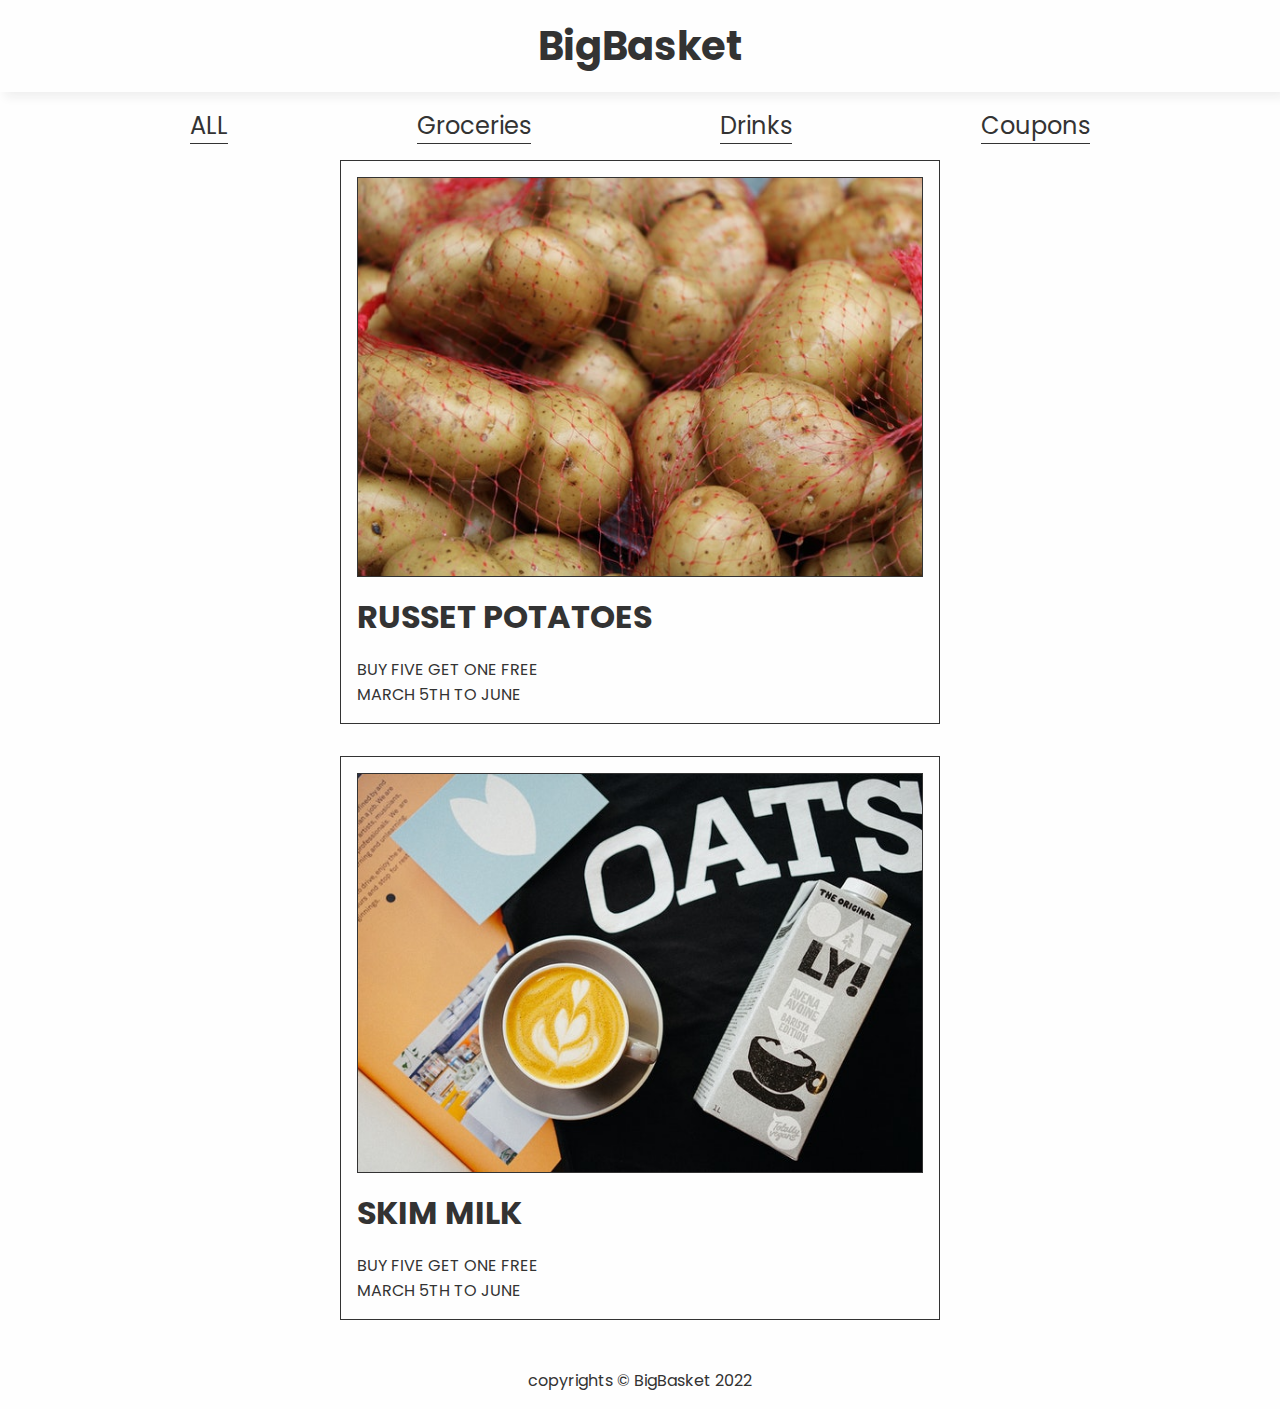
==== coupons.html @ 8442f88d "mukeshD" ====
<!DOCTYPE html>
<html lang="en">
  <head>
    <meta charset="UTF-8" />
    <meta http-equiv="X-UA-Compatible" content="IE=edge" />
    <meta name="viewport" content="width=device-width, initial-scale=1.0" />
    <title>BigBasket</title>

    <link rel="icon" type="image/x-icon" href="/img/fav-icon.ico" />

    <link rel="stylesheet" href="style.css" />

    <link
      rel="stylesheet"
      href="https://cdnjs.cloudflare.com/ajax/libs/font-awesome/6.1.1/css/all.min.css"
      integrity="sha512-KfkfwYDsLkIlwQp6LFnl8zNdLGxu9YAA1QvwINks4PhcElQSvqcyVLLD9aMhXd13uQjoXtEKNosOWaZqXgel0g=="
      crossorigin="anonymous"
      referrerpolicy="no-referrer"
    />
  </head>
  <body>
    <div class="header-main">
      <div class="container header">
        <i class="fa-solid fa-bars"></i>
        <h2 class="header-title">BigBasket</h2>
        <a href="./cart.html" class="cart-link"
          ><i class="fa-solid fa-cart-arrow-down"></i
        ></a>
      </div>
    </div>

    <nav>
      <div class="container nav">
        <a href="./homescreen.html">ALL</a>
        <a href="./groceries.html">Groceries</a>
        <a href="./drinks.html">Drinks</a>
        <a href="./coupons.html">Coupons</a>
      </div>
    </nav>

    <div class="items container-sm">
      <!-- coupon -->
      <div class="coupon">
        <div class="coupon-img">
          <img src="./img/potatoes-coupon.jpg" alt="" />
        </div>
        <div class="coupon-bottom">
          <h2 class="coupon-title">Russet potatoes</h2>
          <p class="coupon-desc">
            Buy five get one free <br />
            march 5th to june
          </p>
        </div>
      </div>

      <!-- coupon -->
      <div class="coupon">
        <div class="coupon-img">
          <img src="./img/milk-coupon.jpg" alt="" />
        </div>
        <div class="coupon-bottom">
          <h2 class="coupon-title">skim milk</h2>
          <p class="coupon-desc">
            Buy five get one free <br />
            march 5th to june
          </p>
        </div>
      </div>
    </div>

    <footer class="container">
      <p class="footer-text">copyrights &copy; BigBasket 2022</p>
    </footer>
  </body>
</html>
---- style.css ----
@import url('https://fonts.googleapis.com/css2?family=Poppins:wght@400;500;700&display=swap');

:root {
  --text-clr: #333;
  --text-clr-sec: #999;
  --bgc-clr: #fefefe;
  --sec-clr: #f50057;
}

/* utilities */

* {
  margin: 0;
  padding: 0;
  box-sizing: border-box;
  font-family: 'Poppins', sans-serif;
}

body {
  color: var(--text-clr);
  background-color: var(--bgc-clr);
}

.container-sm {
  width: 95%;
  max-width: 600px;
  margin: 0 auto;
}

.btn {
  display: inline-block;
  text-decoration: none;
  color: var(--bgc-clr);
  background-color: var(--sec-clr);
  padding: 1rem 2rem;
  border-radius: 5px;
  border: 2px solid var(--sec-clr);

  transition: all 0.2s ease;
}

.btn:hover {
  background-color: var(--bgc-clr);
  color: var(--sec-clr);
}

img {
  max-width: 100%;
}

/* splash */

.splash,
.signin {
  padding: 4rem 0;
  min-height: 100vh;
  display: flex;
  flex-direction: column;
  justify-content: center;
  align-items: center;
}

.header-img {
  max-width: 200px;
  width: 100%;

  display: inline-block;
  margin-bottom: 2rem;
}

.splash-title {
  font-size: 1.75rem;
  text-decoration: none;
  color: var(--text-clr);
  margin-bottom: 1rem;
}

.splash-text {
  max-width: 50ch;
  margin-bottom: 1rem;
  color: var(--text-clr-sec);
  text-align: center;
}

/* signin and signup */

.form {
  width: 100%;
}

input {
  width: 100%;
  display: block;
  margin-bottom: 1rem;
  padding: 0.75rem 0.5rem;
  font-size: 1rem;
  border: 1px solid var(--text-clr-sec);
  border-radius: 5px;
}

.forget-password,
.signup {
  display: block;
  font-size: 0.75rem;
  color: #333;
  text-decoration: none;
  font-weight: 500;
}

.signin-btn,
.signup-btn {
  width: 100%;
  text-align: center;
}

.form-text-bottom {
  width: 100%;
  display: flex;
  justify-content: space-between;
  padding: 1rem 0.5rem;
}

.signup-options {
  width: 100%;
}

.signup-options-text {
  text-align: center;
  margin-bottom: 1rem;
  font-size: 1.5rem;
  font-weight: 500;
}

.social-icons {
  display: flex;
  justify-content: space-evenly;
  align-items: center;
}

.social-icons > i {
  font-size: 2rem;
  display: block;
}

/* home screen */

.container {
  width: 95%;
  max-width: 900px;
  margin: 0 auto;
}

.header-main {
  box-shadow: 5px 5px 10px #eee;
}

.cart-link {
  font-size: 2rem;
  color: var(--text-clr);
}

.header {
  display: flex;
  justify-content: space-between;
  align-items: center;

  padding: 1rem 0;
}

.header > i {
  font-size: 2rem;
}
.header-title {
  font-size: 2.5rem;
}

.nav {
  padding: 1rem 0;

  display: flex;
  justify-content: space-between;
  align-items: center;
}

.nav > a {
  text-decoration: none;
  color: var(--text-clr);
  border-bottom: 1px solid var(--text-clr);

  font-size: 1.5rem;
}

.item {
  border: 1px solid var(--text-clr);
  padding: 2rem;
  border-radius: 2px;
  margin-bottom: 1rem;
}

.item-top {
  display: grid;
  grid-template-columns: 3fr 2fr;
  column-gap: 1rem;
  margin-bottom: 2rem;
}

.item-top-info {
  /* align-self: center; */
}

.item-title {
  font-size: 2rem;
  text-transform: capitalize;
  margin-bottom: 0.5rem;
}

.product-link {
  text-decoration: underline;
  color: var(--text-clr);
}

.item-desc {
  line-height: 1.6;
}

.item-top-img > img {
  width: 100%;
  height: 200px;
  object-fit: cover;
  border-radius: 5px;
  box-shadow: 5px 5px 10px #ccc;
}

.item-bottom {
  display: flex;
  justify-content: space-between;
  align-items: center;
}

.item-price {
  font-weight: 500;
  font-size: 2rem;
  text-transform: uppercase;
}

.footer-text {
  text-align: center;
  padding: 1rem 0;
}

/* product */

.product {
  border: 1px solid var(--text-clr);
  padding: 1rem;
}

.product-top > img {
  width: 100%;
  height: 400px;
  object-fit: cover;

  margin-bottom: 1rem;
}

.product-info {
  display: flex;
  justify-content: space-between;
  align-items: center;

  margin-bottom: 1rem;
}

.product-desc {
  margin-bottom: 1rem;
}

.product-btns {
  display: flex;
  justify-content: space-between;
}

/* cart */

.cart-desc {
  line-height: 2;
}

.cart-bottom {
  display: flex;
  justify-content: space-between;
  align-items: center;
}

.cart-price {
  font-size: 2rem;
  font-weight: 500;
}

/* orders */

.order {
  border: 1px solid var(--text-clr);
  padding: 1rem;
}

.order-total {
  display: flex;
  justify-content: space-between;
  align-items: center;
}

.order-total > p {
  font-size: 1.25rem;
  font-weight: 500;
  margin-bottom: 1rem;
}

.order > p {
  margin-bottom: 1rem;
  text-transform: uppercase;
}

.order-again-btn {
  margin-top: 1rem;
}

/* coupon */

.coupon {
  padding: 1rem;
  border: 1px solid var(--text-clr);
  margin-bottom: 2rem;
}

.coupon-img {
  display: flex;
  justify-content: center;
  align-items: center;

  margin-bottom: 1rem;
}

.coupon-img > img {
  height: 400px;
  object-fit: cover;

  border: 1px solid var(--text-clr);
  display: block;
}

.coupon-title,
.coupon-desc {
  text-transform: uppercase;
}

.coupon-title {
  font-size: 2rem;
  margin-bottom: 1rem;
}

/* media queries */

@media (max-width: 680px) {
  .btn {
    padding: 0.5rem 0.75rem;
  }
  .header > i {
    font-size: 1rem;
  }
  .cart-link {
    font-size: 1rem;
  }
  .header-title {
    font-size: 1.5rem;
  }
  .nav > a {
    font-size: 1rem;
  }

  .item {
    padding: 0.5rem;
  }

  .item-top {
    grid-template-columns: repeat(2, 1fr);
    margin-bottom: 1rem;
  }

  .item-title {
    font-size: 1rem;
  }

  .item-desc {
    font-size: 0.75rem;
    text-transform: capitalize;
  }

  .item-top-img > img {
    height: 100px;
  }

  .item-price {
    font-size: 1rem;
  }

  .order {
    padding: 0.5rem;
  }

  .order-total > p {
    font-size: 1rem;
  }

  .coupon-img > img {
    height: 300px;
  }

  .coupon-title {
    font-size: 1.5rem;
  }
}
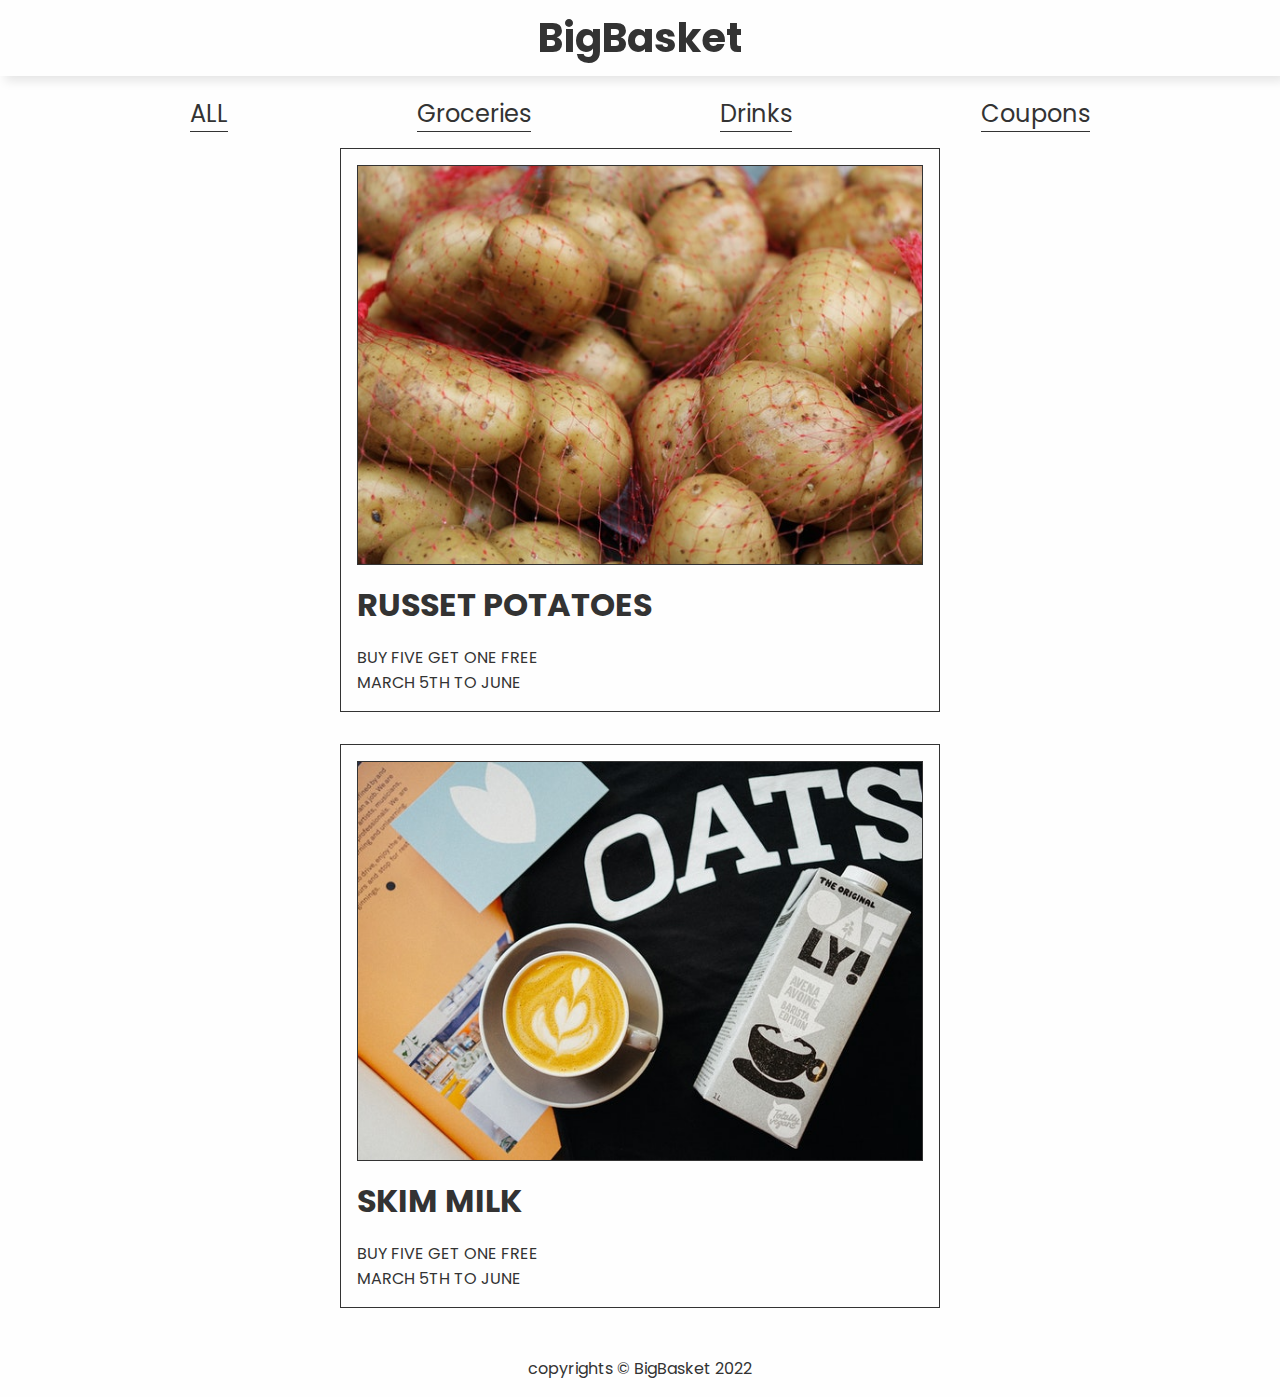
==== commit ea2403ef: "responsive" ====
--- a/coupons.html
+++ b/coupons.html
@@ -17,11 +17,25 @@
       crossorigin="anonymous"
       referrerpolicy="no-referrer"
     />
+
+    <script src="./app.js" defer></script>
   </head>
   <body>
     <div class="header-main">
       <div class="container header">
-        <i class="fa-solid fa-bars"></i>
+        <i class="fa-solid fa-bars hamburger"></i>
+
+        <ul class="nav-links">
+          <li><a href="./homescreen.html" class="nav-link">All Products</a></li>
+          <li><a href="./groceries.html" class="nav-link">Groceries</a></li>
+          <li><a href="./drinks.html" class="nav-link">Drinks</a></li>
+          <li><a href="./coupons.html" class="nav-link">Coupons</a></li>
+          <li><a href="./cart.html" class="nav-link">Cart</a></li>
+          <li><a href="./orders.html" class="nav-link">Orders</a></li>
+          <li><a href="./signup.html" class="nav-link">Sign Up</a></li>
+          <li><a href="./signin.html" class="nav-link">Sign In</a></li>
+        </ul>
+
         <h2 class="header-title">BigBasket</h2>
         <a href="./cart.html" class="cart-link"
           ><i class="fa-solid fa-cart-arrow-down"></i
--- a/style.css
+++ b/style.css
@@ -151,7 +151,13 @@
 }
 
 .header-main {
-  box-shadow: 5px 5px 10px #eee;
+  box-shadow: 5px 5px 10px rgb(0, 0, 0, 0.1);
+  position: fixed;
+  width: 100%;
+  top: 0;
+  left: 0;
+  z-index: 10;
+  background-color: #fefefe;
 }
 
 .cart-link {
@@ -164,7 +170,7 @@
   justify-content: space-between;
   align-items: center;
 
-  padding: 1rem 0;
+  padding: 0.5rem 0;
 }
 
 .header > i {
@@ -175,6 +181,8 @@
 }
 
 .nav {
+  margin-top: 5rem;
+
   padding: 1rem 0;
 
   display: flex;
@@ -359,6 +367,47 @@
   margin-bottom: 1rem;
 }
 
+/* nav-links */
+
+.header {
+  position: relative;
+}
+
+.nav-links {
+  position: absolute;
+  top: 90%;
+  left: 0%;
+  height: 0;
+  width: 100%;
+  max-width: 200px;
+  flex-direction: column;
+  align-items: stretch;
+  gap: 0rem;
+  overflow: hidden;
+
+  background-color: var(--sec-clr);
+
+  transition: all 200ms ease-in-out;
+}
+
+.show-links {
+  height: 29.375rem;
+}
+
+.nav-links > li {
+  border-bottom: 2px solid var(--bgc-clr);
+  padding: 1rem 0;
+
+  text-align: center;
+}
+.nav-links > li:last-child {
+  border-bottom: none;
+}
+.nav-link {
+  color: var(--bgc-clr);
+  text-decoration: none;
+}
+
 /* media queries */
 
 @media (max-width: 680px) {
@@ -412,7 +461,8 @@
     font-size: 1rem;
   }
 
-  .coupon-img > img {
+  .coupon-img > img,
+  .product-top > img {
     height: 300px;
   }
 
